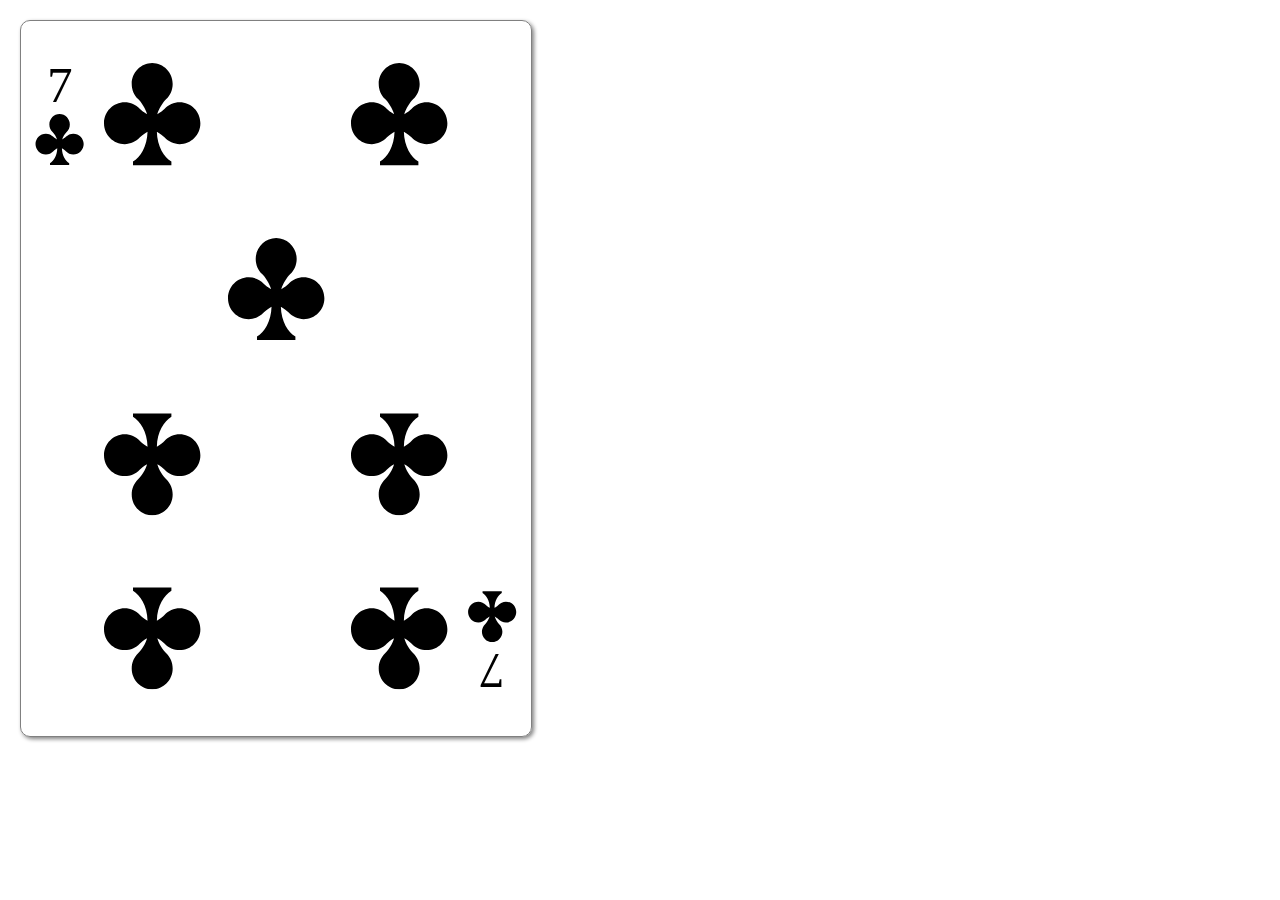
==== week_seven/index.html @ 8d2dd53a "week seven" ====
<!DOCTYPE html>
<html>

<head></head>

<body>
    <link rel="stylesheet" href="styles.css">

    <!-- SVG shapes for pips -->
    <svg style="position: absolute; width: 0; height: 0;" width="0" height="0" version="1.1"
        xmlns="http://www.w3.org/2000/svg" xmlns:xlink="http://www.w3.org/1999/xlink">
        <defs>
            <symbol id="icon-clubs" viewBox="0 0 1024 1024">
                <title>clubs</title>
                <path class="path1"
                    d="M786.832 392.772c-59.032 0-112.086 24.596-149.852 64.694-15.996 16.984-43.762 37.112-73.8 54.81 14.11-53.868 58.676-121.7 89.628-151.456 39.64-38.17 63.984-91.83 63.984-151.5 0.006-114.894-91.476-208.096-204.788-209.32-113.32 1.222-204.796 94.426-204.796 209.318 0 59.672 24.344 113.33 63.986 151.5 30.954 29.756 75.52 97.588 89.628 151.456-30.042-17.7-57.806-37.826-73.8-54.81-37.768-40.098-90.82-64.694-149.85-64.694-114.386 0-207.080 93.664-207.080 209.328 0 115.638 92.692 209.338 207.080 209.338 59.042 0 112.082-25.356 149.85-65.452 16.804-17.872 46.444-40.138 78.292-58.632-3.002 147.692-73.532 256.168-145.318 298.906v37.742h384.014v-37.74c-71.792-42.736-142.32-151.216-145.32-298.906 31.852 18.494 61.488 40.768 78.292 58.632 37.766 40.094 90.808 65.452 149.852 65.452 114.386 0 207.078-93.7 207.078-209.338-0.002-115.664-92.692-209.328-207.080-209.328z">
                </path>
            </symbol>

            <symbol id="icon-diamonds" viewBox="0 0 1024 1024">
                <title>diamonds</title>
                <path class="path1" d="M512 0l-320 512 320 512 320-512z"></path>
            </symbol>

        </defs>
    </svg>

    <!-- begin card -->
    <div class="card card-front">
        <div class="row">
            <!-- this will be for the small pip in the top left corner with the number of the card -->
            <div class="number cell span-1 rowstart-1 colstart-1">7
                <svg class="icon">
                    <use xlink:href="#icon-clubs"></use>
                </svg>
            </div>
            <!-- then 7 more pips for the body of the card -->
            <div class="cell span-2 rowstart-1 colstart-2">
                <svg class="icon">
                    <use xlink:href="#icon-clubs"></use>
                </svg>
            </div>
            <div class="cell span-2 offset-2 rowstart-1 colstart-6">
                <svg class="icon">
                    <use xlink:href="#icon-clubs"></use>
                </svg>
            </div>

            <div class="cell span-8 rowstart-2 colstart-1">
                <svg class="icon">
                    <use xlink:href="#icon-clubs"></use>
                </svg>
            </div>
            <div class="cell span-2 offset-1 rowstart-3 colstart-2">
                <svg class="icon rotate">
                    <use xlink:href="#icon-clubs"></use>
                </svg>
            </div>
            <div class="cell span-2 offset-2 rowstart-3 colstart-6">
                <svg class="icon rotate">
                    <use xlink:href="#icon-clubs"></use>
                </svg>
            </div>
            <div class="cell span-2 offset-1 rowstart-4 colstart-2">
                <svg class="icon rotate">
                    <use xlink:href="#icon-clubs"></use>
                </svg>
            </div>
            <div class="cell span-2 offset-2 rowstart-4 colstart-6">
                <svg class="icon rotate">
                    <use xlink:href="#icon-clubs"></use>
                </svg>
            </div>
            <!-- Then the number and pip for the bottom right...upside down -->
            <div class="rotate number cell span-1 rowstart-4 colstart-8">7
                <svg class="icon">
                    <use xlink:href="#icon-clubs"></use>
                </svg>
            </div>
        </div>
    </div>
</body>

</html>
---- week_seven/styles.css ----
/* flex layout library partial */
.row {
  display: flex;
  flex-flow: row wrap;
  align-items: center;
  align-content: space-between;
  height: 100%;
}

.cell {
  flex: 1;
  text-align: center;
}

.span-1 {
  flex: 0 0 12.5%;
}

.span-2 {
  flex: 0 0 25%;
}

.span-3 {
  flex: 0 0 37.5%;
}

.span-4 {
  flex: 0 0 50%;
}

.span-5 {
  flex: 0 0 62.5%;
}

.span-6 {
  flex: 0 0 75%;
}

.span-7 {
  flex: 0 0 87.5%;
}

.span-8 {
  flex: 0 0 100%;
}

.offset-1 {
  margin-left: 12.5%;
}

.offset-2 {
  margin-left: 25%;
}

.offset-3 {
  margin-left: 37.5%;
}

.offset-4 {
  margin-left: 50%;
}

.offset-5 {
  margin-left: 62.5%;
}

.offset-6 {
  margin-left: 75%;
}

.offset-7 {
  margin-left: 87.5%;
}

.offset-8 {
  margin-left: 100%;
}

.highlight {
  border: 1px dashed red;
}

/* grid layout library partial */
@supports (display: grid) {
  .row {
    display: grid;
    grid-template-columns: repeat(8, 12.5%);
    grid-template-rows: repeat(4, 25%);
  }

  .span-1 {
    grid-column-end: span 1;
  }

  .span-2 {
    grid-column-end: span 2;
  }

  .span-3 {
    grid-column-end: span 3;
  }

  .span-4 {
    grid-column-end: span 4;
  }

  .span-5 {
    grid-column-end: span 5;
  }

  .span-6 {
    grid-column-end: span 6;
  }

  .span-7 {
    grid-column-end: span 7;
  }

  .span-8 {
    grid-column-end: span 8;
  }

  .colstart-1 {
    grid-column-start: 1;
  }

  .colstart-2 {
    grid-column-start: 2;
  }

  .colstart-3 {
    grid-column-start: 3;
  }

  .colstart-4 {
    grid-column-start: 4;
  }

  .colstart-5 {
    grid-column-start: 5;
  }

  .colstart-6 {
    grid-column-start: 6;
  }

  .colstart-7 {
    grid-column-start: 7;
  }

  .colstart-8 {
    grid-column-start: 8;
  }

  .rowstart-1 {
    grid-row-start: 1;
    grid-row-end: 2;
  }

  .rowstart-2 {
    grid-row-start: 2;
    grid-row-end: 3;
  }

  .rowstart-3 {
    grid-row-start: 3;
    grid-row-end: 4;
  }

  .rowstart-4 {
    grid-row-start: 4;
    grid-row-end: 5;
  }

  .offset-1 {
    margin-left: 0;
  }

  .offset-2 {
    margin-left: 0;
  }

  .offset-3 {
    margin-left: 0;
  }

  .offset-4 {
    margin-left: 0;
  }

  .offset-5 {
    margin-left: 0;
  }

  .offset-6 {
    margin-left: 0;
  }

  .offset-7 {
    margin-left: 0;
  }

  .offset-8 {
    margin-left: 0;
  }
}
*,
*:before,
*:after {
  box-sizing: border-box;
  margin: 0;
  padding: 0;
}

.card {
  border: 1px solid grey;
  height: 56vw;
  width: 40vw;
  border-radius: 10px;
  margin: 20px;
  box-shadow: 2px 2px 4px grey;
}

.card-front {
  padding: 0.5em;
}

.icon {
  width: 8vw;
  height: 8vw;
}

.number {
  text-align: center;
  font-size: 4vw;
}
.number > .icon {
  width: 4vw;
  height: 4vw;
}

.rotate {
  transform: rotate(180deg);
}

/*# sourceMappingURL=styles.css.map */
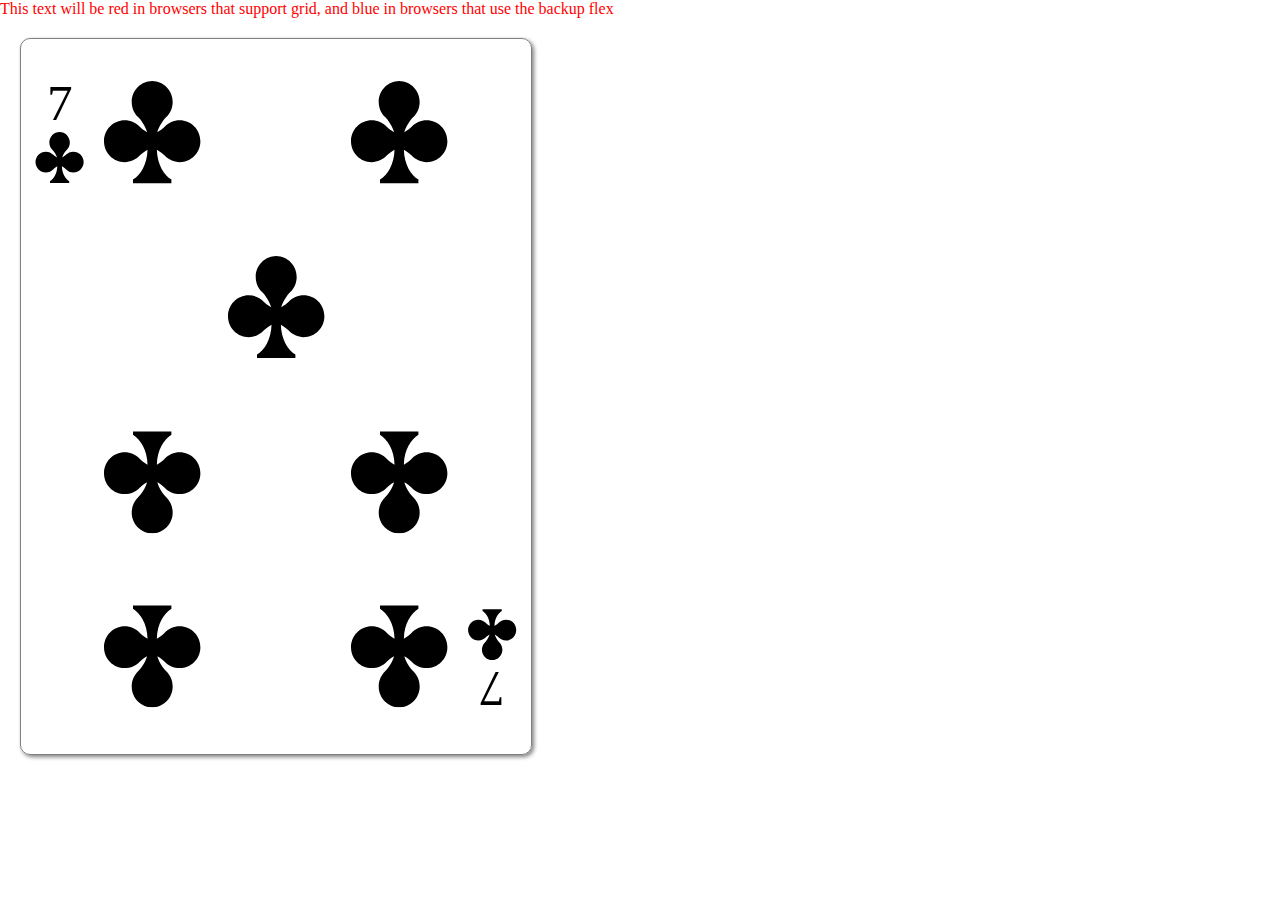
==== commit ef3829c0: "color text" ====
--- a/week_seven/index.html
+++ b/week_seven/index.html
@@ -26,6 +26,7 @@
     </svg>
 
     <!-- begin card -->
+    <p class="highlight">This text will be red in browsers that support grid, and blue in browsers that use the backup flex</p>
     <div class="card card-front">
         <div class="row">
             <!-- this will be for the small pip in the top left corner with the number of the card -->
--- a/week_seven/styles.css
+++ b/week_seven/styles.css
@@ -77,7 +77,7 @@
 }
 
 .highlight {
-  border: 1px dashed red;
+  color: blue;
 }
 
 /* grid layout library partial */
@@ -202,6 +202,10 @@
 
   .offset-8 {
     margin-left: 0;
+  }
+
+  .highlight {
+    color: red;
   }
 }
 *,
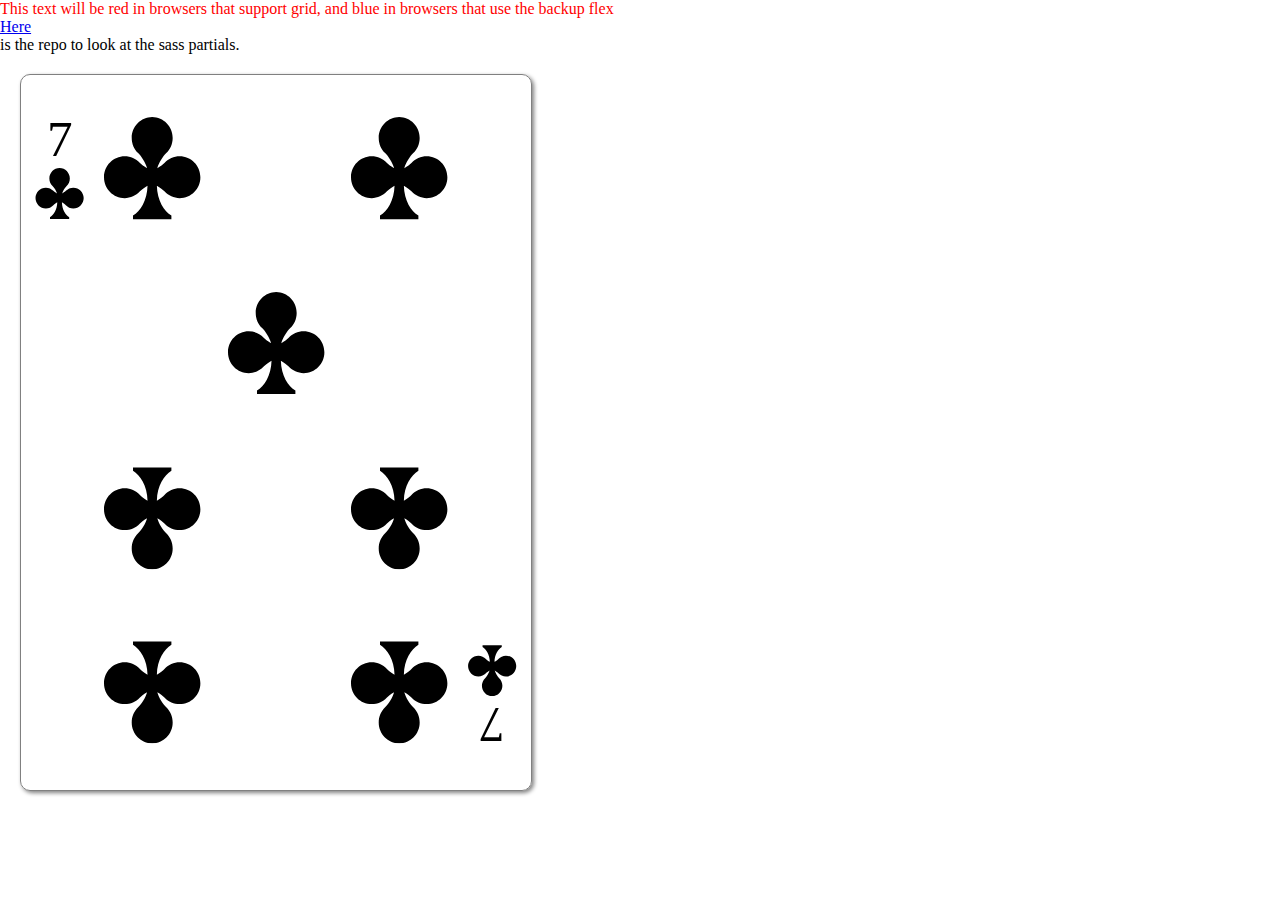
==== commit 94ff36bd: "Update index.html" ====
--- a/week_seven/index.html
+++ b/week_seven/index.html
@@ -27,6 +27,7 @@
 
     <!-- begin card -->
     <p class="highlight">This text will be red in browsers that support grid, and blue in browsers that use the backup flex</p>
+    <a href="https://github.com/Cook-Andrew/WDD331/tree/master/week_seven">Here </a><p>is the repo to look at the sass partials.</p>
     <div class="card card-front">
         <div class="row">
             <!-- this will be for the small pip in the top left corner with the number of the card -->
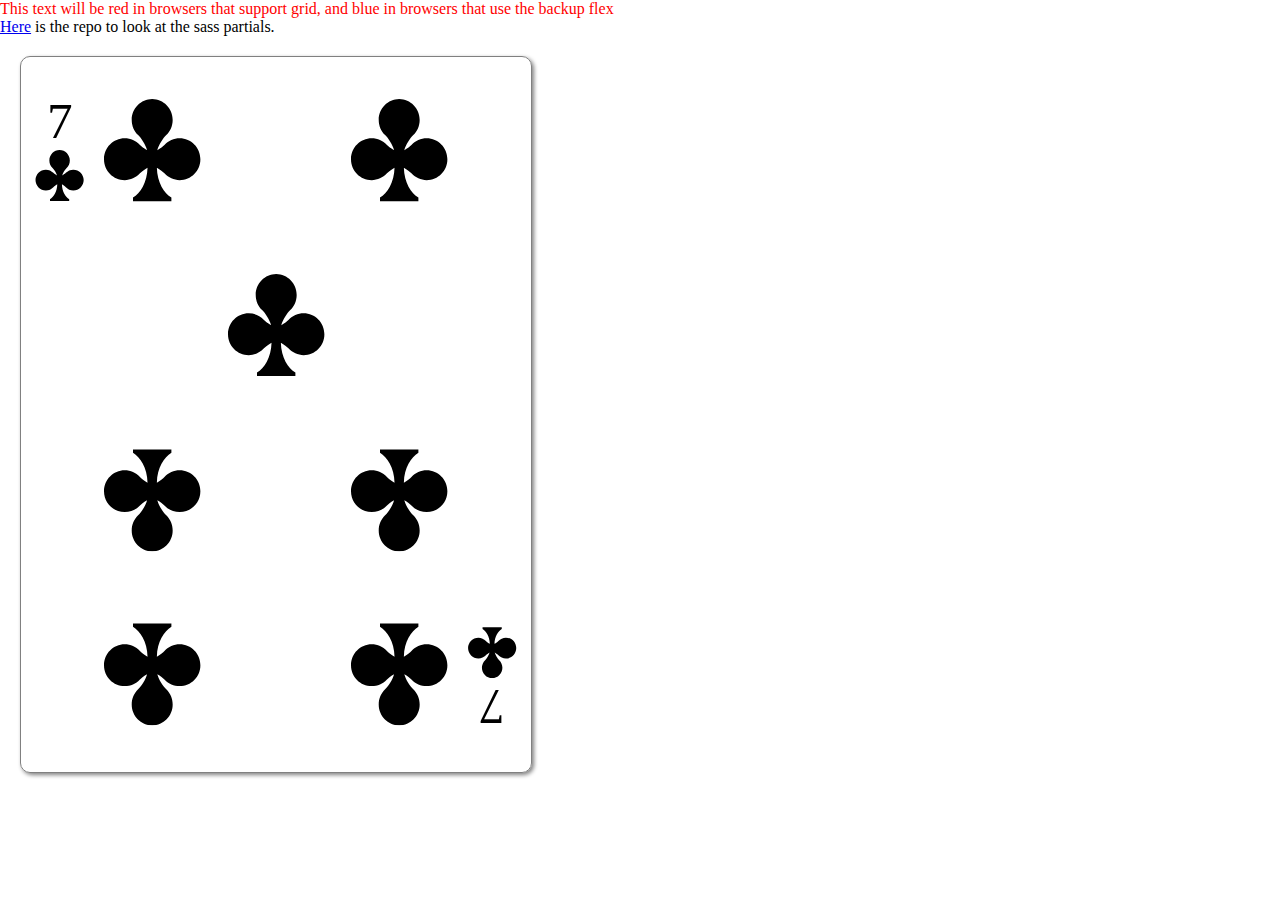
==== commit dfc1f718: "Update index.html" ====
--- a/week_seven/index.html
+++ b/week_seven/index.html
@@ -27,7 +27,7 @@
 
     <!-- begin card -->
     <p class="highlight">This text will be red in browsers that support grid, and blue in browsers that use the backup flex</p>
-    <a href="https://github.com/Cook-Andrew/WDD331/tree/master/week_seven">Here </a><p>is the repo to look at the sass partials.</p>
+    <p><a href="https://github.com/Cook-Andrew/WDD331/tree/master/week_seven">Here</a> is the repo to look at the sass partials.</p>
     <div class="card card-front">
         <div class="row">
             <!-- this will be for the small pip in the top left corner with the number of the card -->
